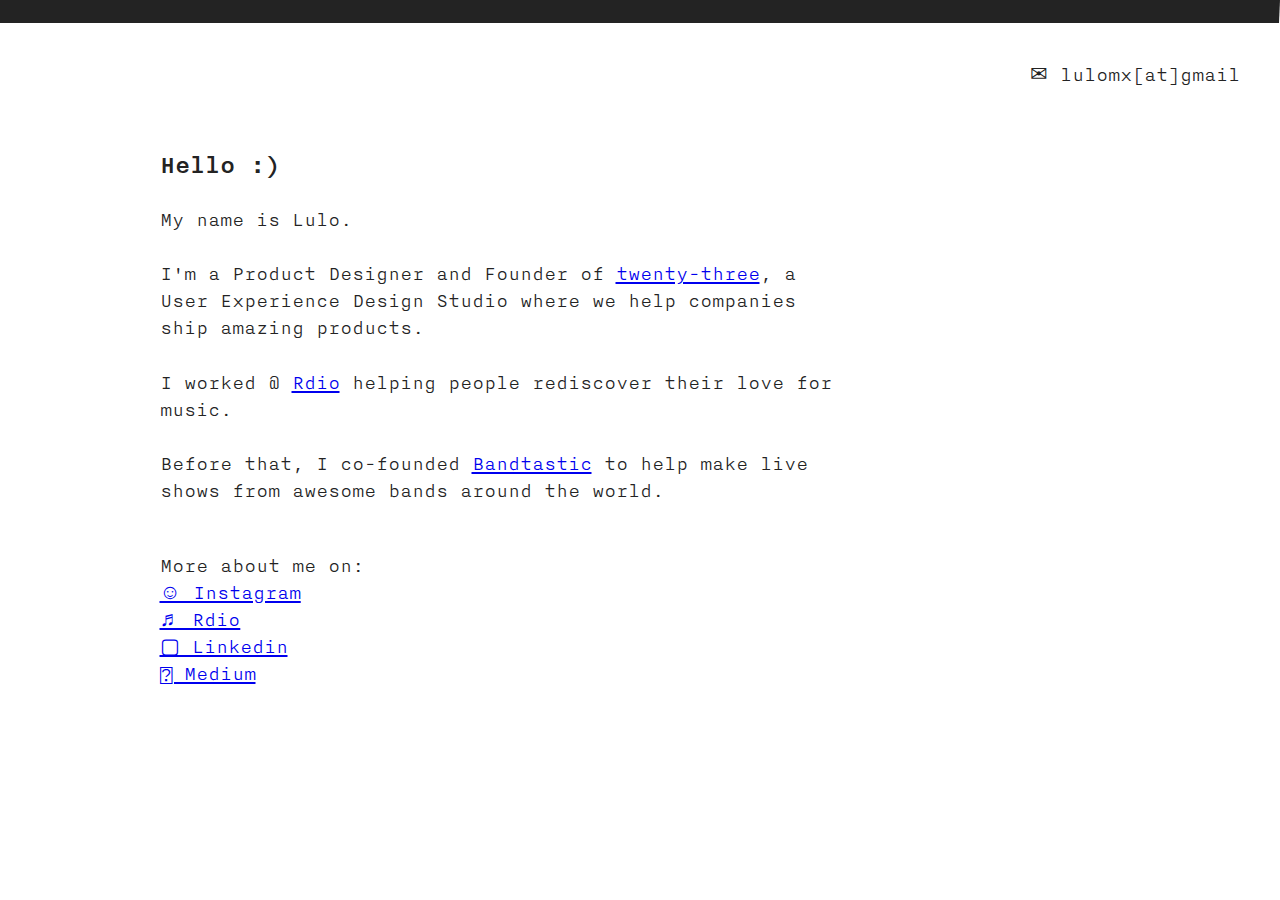
==== index.html @ 327b900b "Mail" ====
<!DOCTYPE html>
<html lang="es">
<head>
	<meta charset="utf-8">
	<meta name="description" content="Hello, my name is Lulo">
	<meta name="viewport" content="width=device-width, maximum-scale=1"/>
	<title>Lulo</title>
	<link rel="stylesheet" href="css/fonts.css">
	<link rel="stylesheet" href="css/style.css">
	 <script type="text/javascript">
      window.heap=window.heap||[],heap.load=function(t,e){window.heap.appid=t,window.heap.config=e;var a=document.createElement("script");a.type="text/javascript",a.async=!0,a.src=("https:"===document.location.protocol?"https:":"http:")+"//cdn.heapanalytics.com/js/heap.js";var n=document.getElementsByTagName("script")[0];n.parentNode.insertBefore(a,n);for(var o=function(t){return function(){heap.push([t].concat(Array.prototype.slice.call(arguments,0)))}},p=["identify","track"],c=0;c<p.length;c++)heap[p[c]]=o(p[c])};
      heap.load("2767887283");
    </script>

</head>
<body>

	<header>
		<h2>✉ lulomx[at]gmail</h2>
	</header>

	<div id="fullpage">
		<div><p> </div>
	</div>

	<div class="section" id="section0">
		  <div class="slide" id="slide1">
				<div class="project">
					<h3 class="title">Hello :)</h3>
					<p>My name is Lulo.</p>
					<p>I'm a Product Designer and Founder of <a href="http://twenty-three.co">twenty-three</a>, a User Experience Design Studio where we help companies ship amazing products.</p>
					<p>I worked @ <a href="http://rdio.com">Rdio</a> helping people rediscover their love for music.</p>
					 <p>Before that, I co-founded <a href="https://www.youtube.com/watch?v=xGBvg33LUSI">Bandtastic</a> to help make live shows from awesome bands around the world.</p>
					<br>
					<p class="links">More about me on:
					</br>
						<a href="http://instagram.com/lulomx">☺ Instagram</a>
						</br>
						<a href="http://www.rdio.com/people/lulomx/">♬ Rdio</a>
						</br>
						<a href="http://mx.linkedin.com/in/lulomx/">▢ Linkedin</a>
						</br>
						<a href="http://medium.com/@lulomx"> Medium</a>
					</p>
				</div>
			</div>

</body>
</html>
---- css/fonts.css ----
@font-face {
    font-family: 'nitti_black';
    src: url('fonts/nitti_black.eot');
    src: url('fonts/nitti_black.eot?#iefix') format('embedded-opentype'),
         url('fonts/nitti_black.woff') format('woff'),
         url('fonts/nitti_black.ttf') format('truetype'),
         url('fonts/nitti_black.svg#nitti_black') format('svg');
    font-weight: normal;
    font-style: normal;
}

@font-face {
    font-family: 'nitti_medium';
    src: url('fonts/nitti_medium.eot');
    src: url('fonts/nitti_medium.eot?#iefix') format('embedded-opentype'),
         url('fonts/nitti_medium.woff') format('woff'),
         url('fonts/nitti_medium.ttf') format('truetype'),
         url('fonts/nitti_medium.svg#nitti_medium') format('svg');
    font-weight: normal;
    font-style: normal;
}

@font-face {
    font-family: 'nitti_light';
    src: url('fonts/nitti_light.eot');
    src: url('fonts/nitti_light.eot?#iefix') format('embedded-opentype'),
         url('fonts/nitti_light.woff') format('woff'),
         url('fonts/nitti_light.ttf') format('truetype'),
         url('fonts/nitti_light.svg#nitti_light') format('svg');
    font-weight: normal;
    font-style: normal;
}
---- css/style.css ----
/* http://meyerweb.com/eric/tools/css/reset/
 * v2.0 | 20110126
 * License: none (public domain) */
html, body, div, span, applet, object, iframe,
h1, h2, h3, h4, h5, h6, p, blockquote, pre,
a, abbr, acronym, address, big, cite, code,
del, dfn, em, img, ins, kbd, q, s, samp,
small, strike, strong, sub, sup, tt, var,
b, u, i, center,
dl, dt, dd, ol, ul, li,
fieldset, form, label, legend,
table, caption, tbody, tfoot, thead, tr, th, td,
article, aside, canvas, details, embed,
figure, figcaption, footer, header, hgroup,
menu, nav, output, ruby, section, summary,
time, mark, audio, video {
  margin: 0;
  padding: 0;
  border: 0;
  font-size: 100%;
  font: inherit;
  vertical-align: baseline;
}

/* HTML5 display-role reset for older browsers */
article, aside, details, figcaption, figure,
footer, header, hgroup, menu, nav, section {
  display: block;
}

body {
  line-height: 1;
}

ol, ul {
  list-style: none;
}

blockquote, q {
  quotes: none;
}

blockquote:before, blockquote:after,
q:before, q:after {
  content: "";
  content: none;
}

table {
  border-collapse: collapse;
  border-spacing: 0;
}

body {
  color: #232323;
  font-size: 16px;
  font-family: "nitti_light", sans-serif;
  line-height: 1.3em;
}
@media only screen and (max-width: 960px) {
  body {
    font-size: 15px;
    line-height: 1.1em;
  }
}

header {
  color: #232323;
  position: absolute;
  right: 40px;
  top: 60px;
  z-index: 99999;
  text-align: right;
  line-height: 1.3em;
}
@media only screen and (max-width: 960px) {
  header {
    right: 25px;
    top: 40px;
  }
}
header h1 {
  font-size: 1.3em;
  font-family: "nitti_medium", sans-serif;
  margin-top: 0.3em;
}
@media only screen and (max-width: 960px) {
  header h1 {
    font-size: 1em;
  }
}
header h2 {
  font-size: 1.3em;
  font-family: "nitti_light", sans-serif;
  margin-top: 0.3em;
}
@media only screen and (max-width: 960px) {
  header h2 {
    font-size: 1em;
  }
}
header p {
  line-height: 2em;
  color: #232323;
  text-decoration: none;
}
@media only screen and (max-width: 960px) {
  header p {
    font-size: 0.8em;
  }
}
header img {
  width: 60px;
}
@media only screen and (max-width: 960px) {
  header img {
    width: 40px;
  }
}

#slide1, #slide2, #slide3 {
  background-color: white;
  border-right: solid 1px white;
  color: #232323;
}

#slide1 {
  border-top: solid 23px #232323;
}

div.project {
  margin: 8em auto 0;
  width: 960px;
  max-width: 960px;
}
@media only screen and (max-width: 960px) {
  div.project {
    width: 90%;
    max-width: 100%;
  }
}
div.project h3.title {
  font-family: "nitti_medium";
  font-size: 1.6em;
  line-height: 1.2em;
  margin-bottom: 1em;
  width: 70%;
}
@media only screen and (max-width: 960px) {
  div.project h3.title {
    width: 100%;
    font-size: 1.1em;
  }
}
div.project p {
  font-size: 1.3em;
  line-height: 1.3em;
  width: 70%;
  margin-bottom: 1.3em;
}
@media only screen and (max-width: 960px) {
  div.project p {
    width: 95%;
    font-size: 1em;
  }
}
div.project p span {
  font-weight: bold;
  font-style: normal;
  margin-top: 1em;
}

#slide1 p.quote {
  border-left: solid 1px #232323;
}

#slide2 p.quote {
  border-left: solid 1px #7bb000;
}

#slide3 p.quote {
  border-left: solid 1px #e90d8a;
}
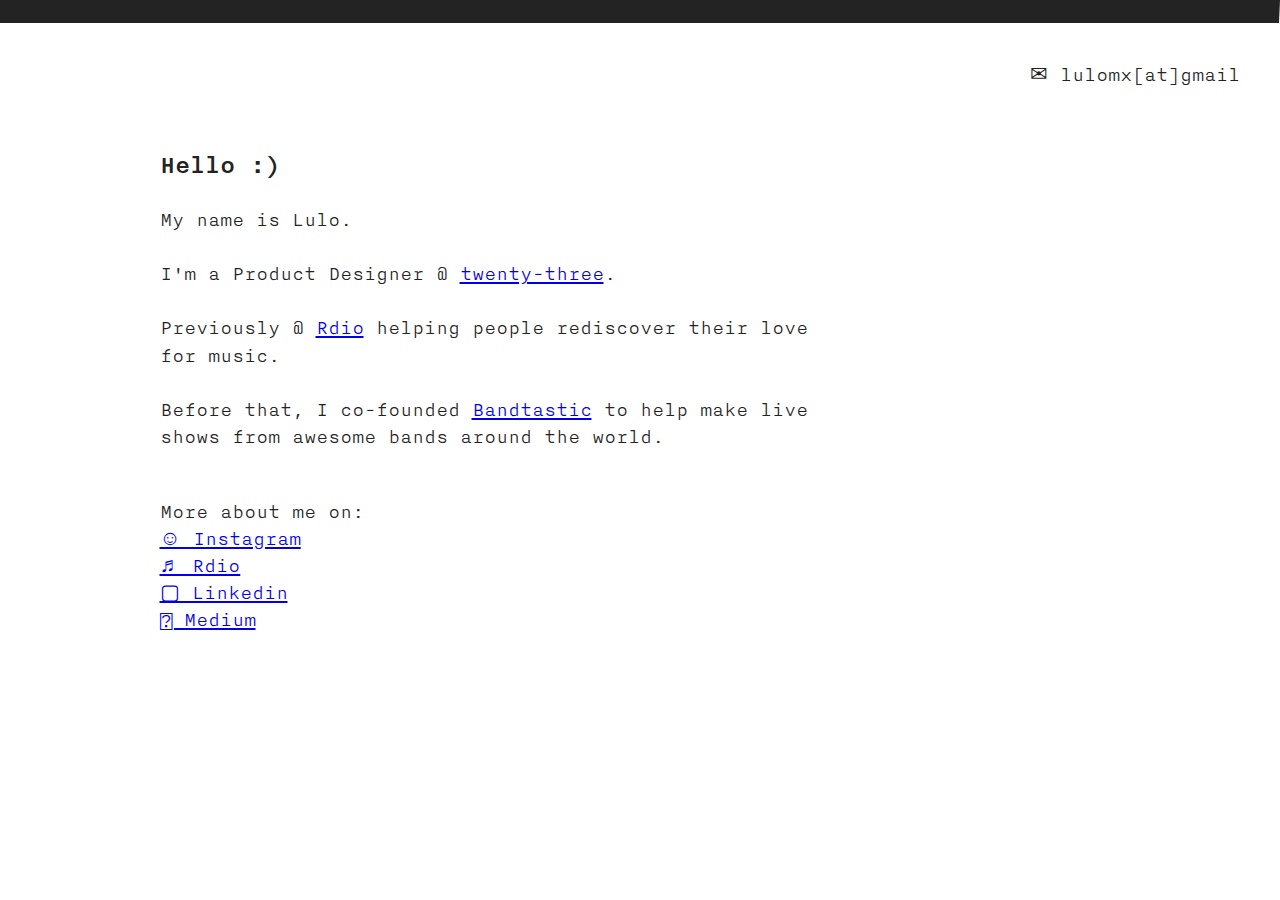
==== commit 3feeaed6: "Previously" ====
--- a/index.html
+++ b/index.html
@@ -28,9 +28,9 @@
 				<div class="project">
 					<h3 class="title">Hello :)</h3>
 					<p>My name is Lulo.</p>
-					<p>I'm a Product Designer and Founder of <a href="http://twenty-three.co">twenty-three</a>, a User Experience Design Studio where we help companies ship amazing products.</p>
-					<p>I worked @ <a href="http://rdio.com">Rdio</a> helping people rediscover their love for music.</p>
-					 <p>Before that, I co-founded <a href="https://www.youtube.com/watch?v=xGBvg33LUSI">Bandtastic</a> to help make live shows from awesome bands around the world.</p>
+					<p>I'm a Product Designer @ <a href="http://twenty-three.co">twenty-three</a>.
+					<p>Previously @ <a href="http://rdio.com">Rdio</a> helping people rediscover their love for music.</p>
+					<p>Before that, I co-founded <a href="https://www.youtube.com/watch?v=xGBvg33LUSI">Bandtastic</a> to help make live shows from awesome bands around the world.</p>
 					<br>
 					<p class="links">More about me on:
 					</br>
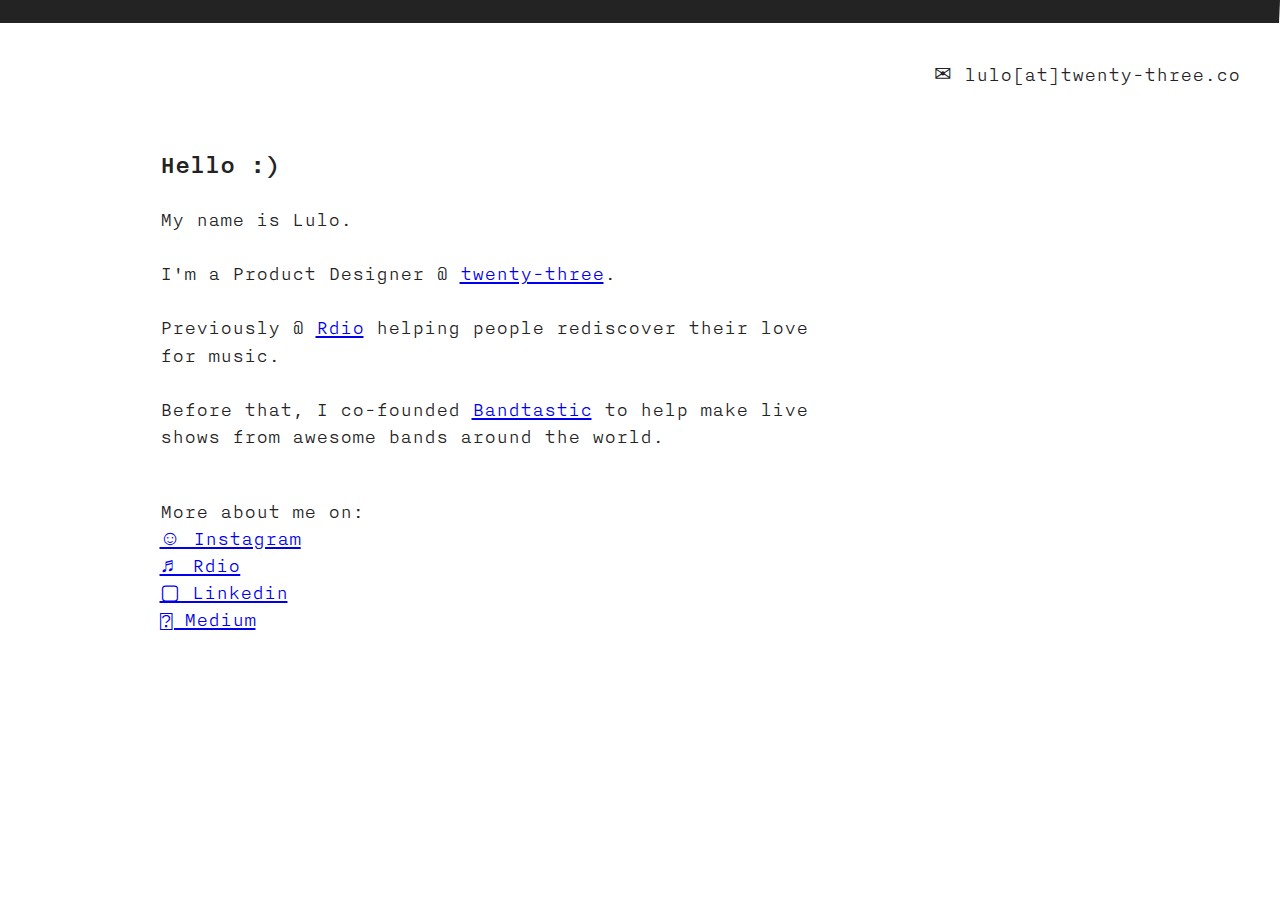
==== commit b85ff91f: "new mail" ====
--- a/index.html
+++ b/index.html
@@ -16,7 +16,7 @@
 <body>
 
 	<header>
-		<h2>✉ lulomx[at]gmail</h2>
+		<h2>✉ lulo[at]twenty-three.co</h2>
 	</header>
 
 	<div id="fullpage">
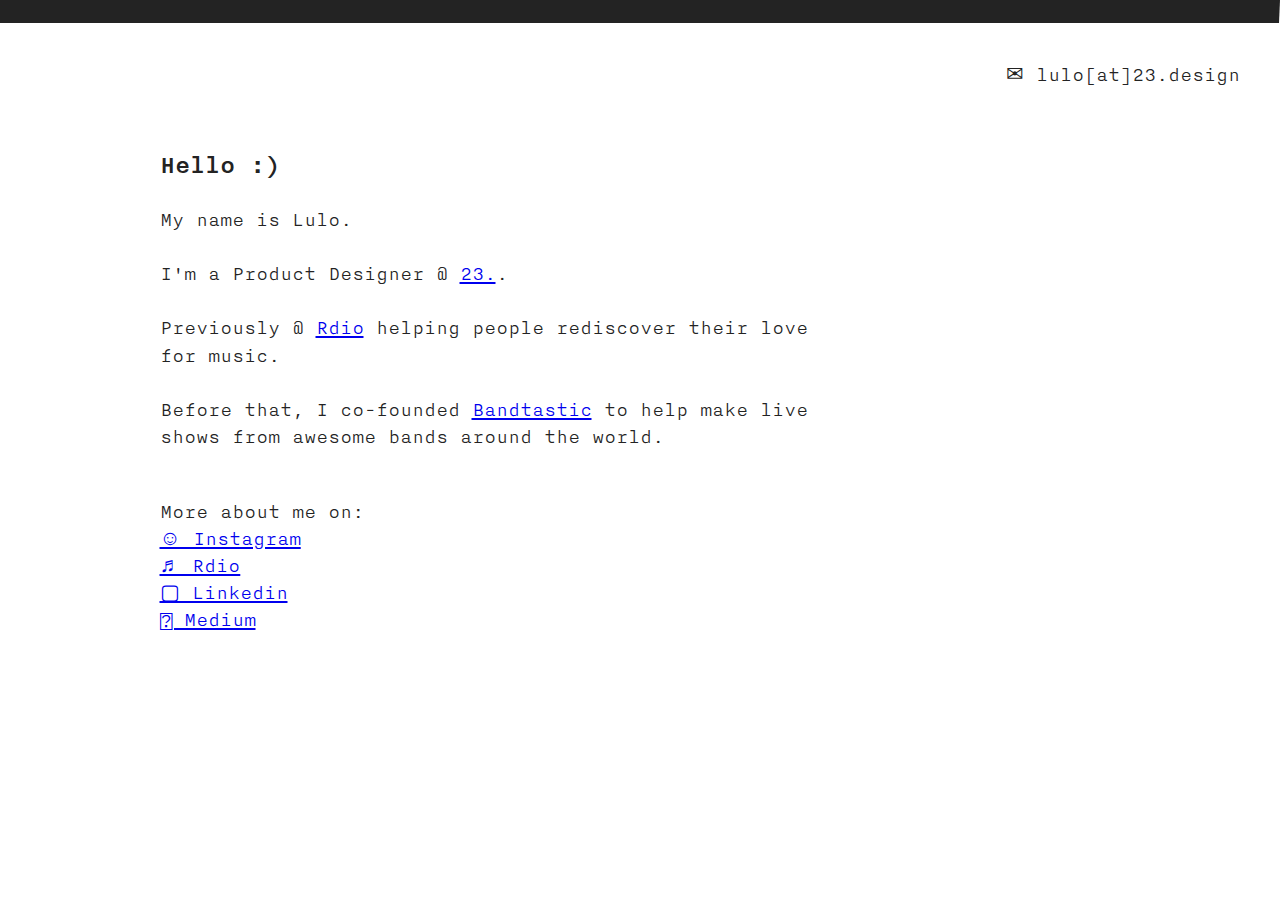
==== commit 5cd240e9: "New mail" ====
--- a/index.html
+++ b/index.html
@@ -16,7 +16,7 @@
 <body>
 
 	<header>
-		<h2>✉ lulo[at]twenty-three.co</h2>
+		<h2>✉ lulo[at]23.design</h2>
 	</header>
 
 	<div id="fullpage">
@@ -28,7 +28,7 @@
 				<div class="project">
 					<h3 class="title">Hello :)</h3>
 					<p>My name is Lulo.</p>
-					<p>I'm a Product Designer @ <a href="http://twenty-three.co">twenty-three</a>.
+					<p>I'm a Product Designer @ <a href="http://23.design">23.</a>.
 					<p>Previously @ <a href="http://rdio.com">Rdio</a> helping people rediscover their love for music.</p>
 					<p>Before that, I co-founded <a href="https://www.youtube.com/watch?v=xGBvg33LUSI">Bandtastic</a> to help make live shows from awesome bands around the world.</p>
 					<br>
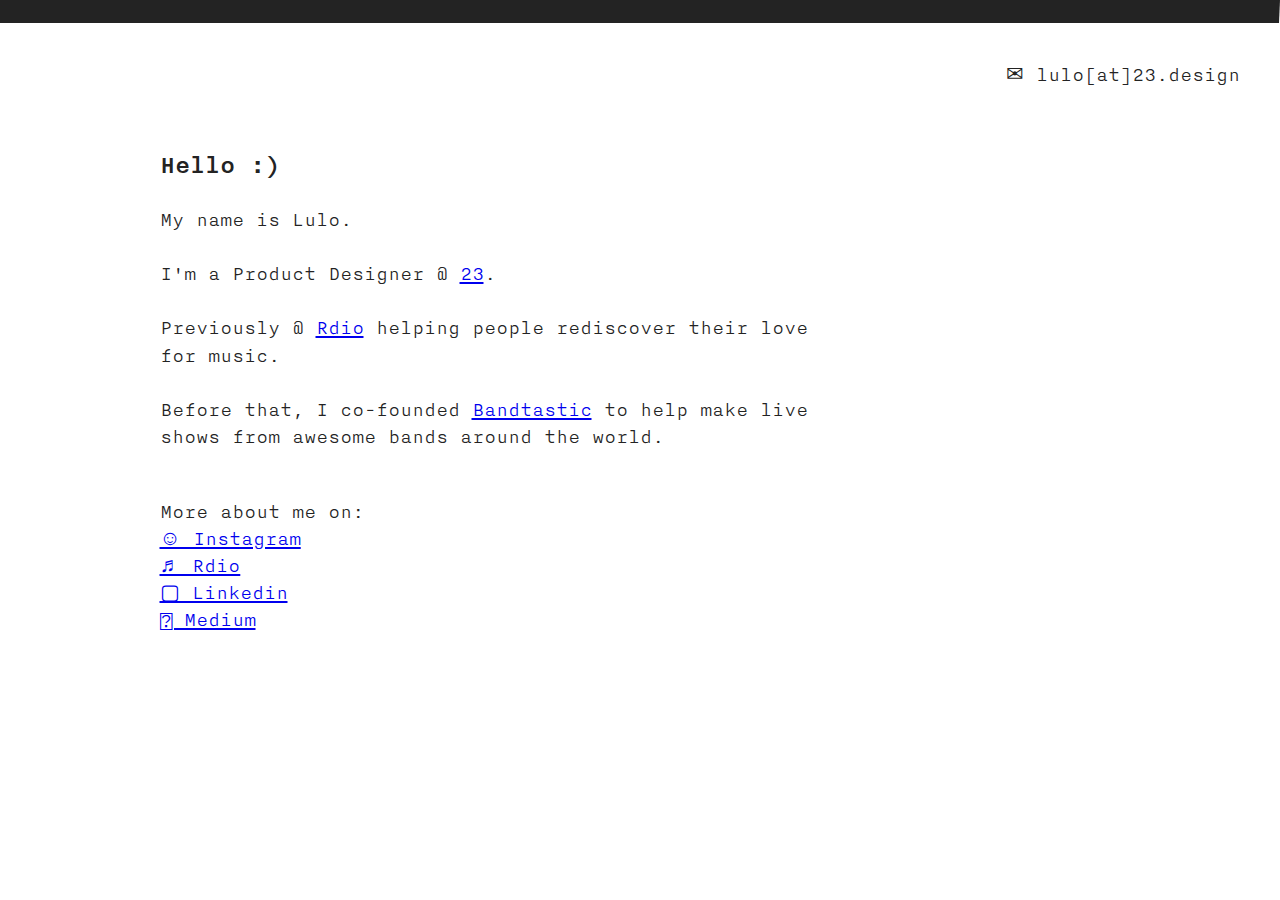
==== commit c92f70d1: "Extra period is gone" ====
--- a/index.html
+++ b/index.html
@@ -28,7 +28,7 @@
 				<div class="project">
 					<h3 class="title">Hello :)</h3>
 					<p>My name is Lulo.</p>
-					<p>I'm a Product Designer @ <a href="http://23.design">23.</a>.
+					<p>I'm a Product Designer @ <a href="http://23.design">23</a>.
 					<p>Previously @ <a href="http://rdio.com">Rdio</a> helping people rediscover their love for music.</p>
 					<p>Before that, I co-founded <a href="https://www.youtube.com/watch?v=xGBvg33LUSI">Bandtastic</a> to help make live shows from awesome bands around the world.</p>
 					<br>
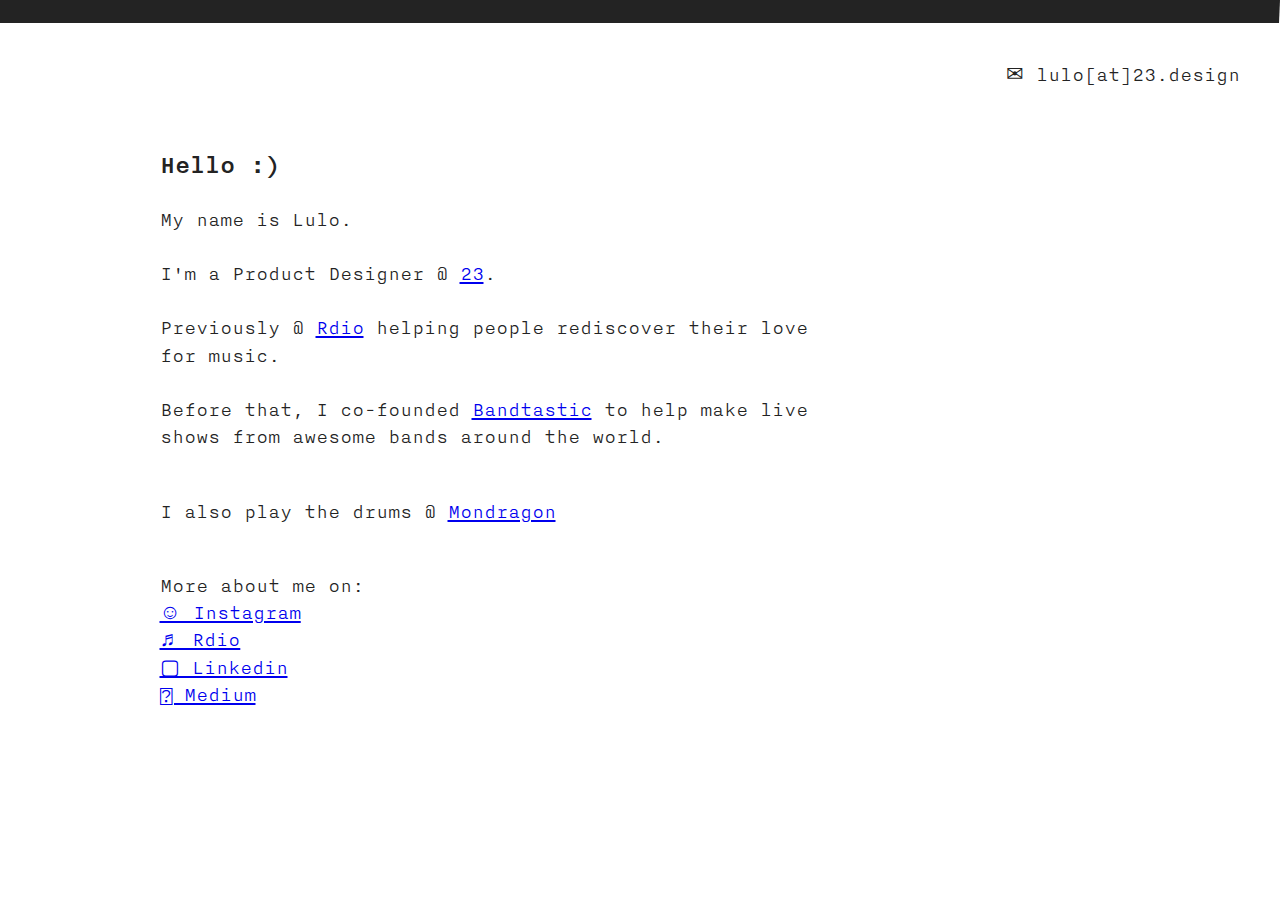
==== commit 68726fca: "Ad Mondragon" ====
--- a/index.html
+++ b/index.html
@@ -32,6 +32,8 @@
 					<p>Previously @ <a href="http://rdio.com">Rdio</a> helping people rediscover their love for music.</p>
 					<p>Before that, I co-founded <a href="https://www.youtube.com/watch?v=xGBvg33LUSI">Bandtastic</a> to help make live shows from awesome bands around the world.</p>
 					<br>
+					<p>I also play the drums @ <a href="http://mondragon.fm">Mondragon</a> </p>
+				</br>
 					<p class="links">More about me on:
 					</br>
 						<a href="http://instagram.com/lulomx">☺ Instagram</a>
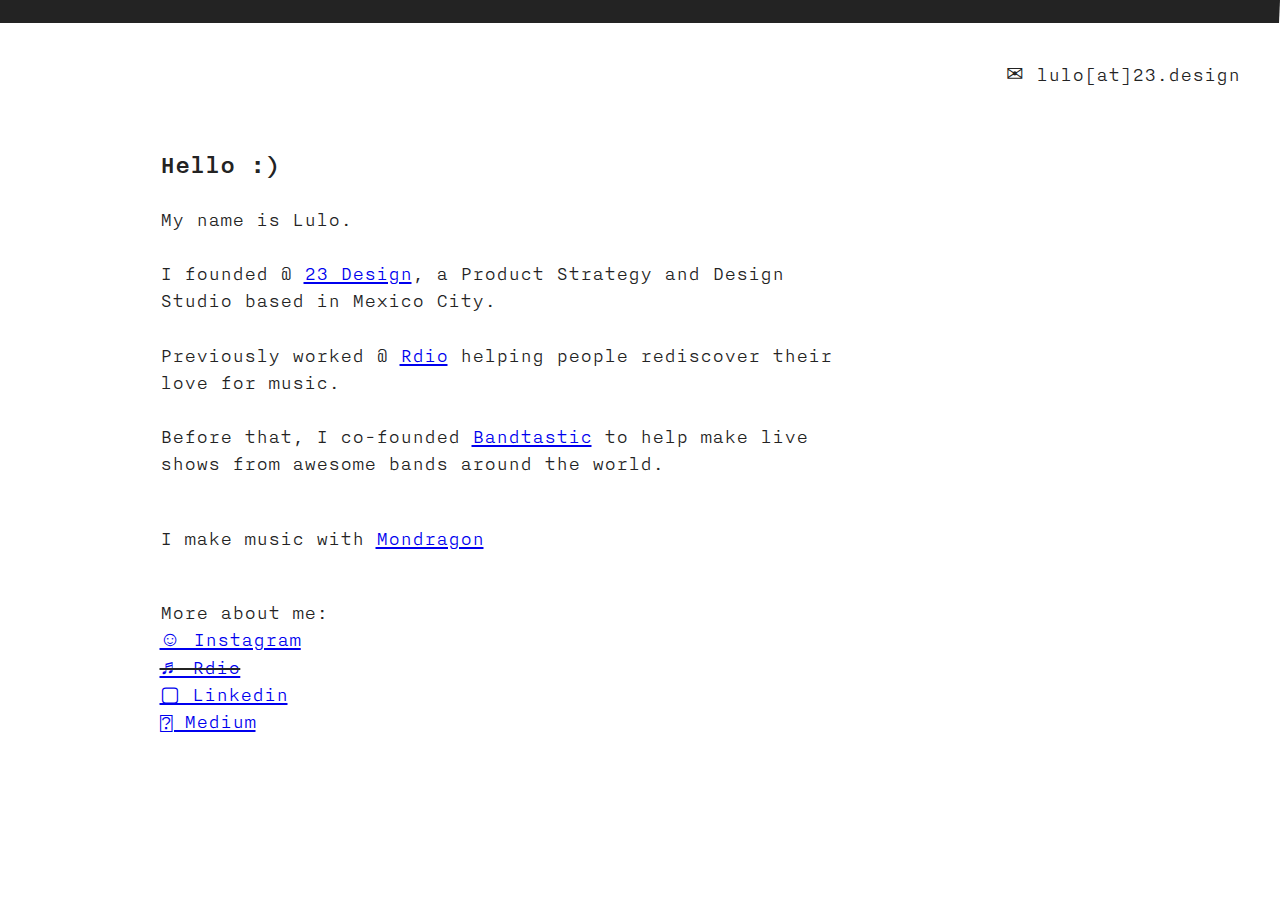
==== commit cceac274: "Update 2015" ====
--- a/index.html
+++ b/index.html
@@ -28,17 +28,17 @@
 				<div class="project">
 					<h3 class="title">Hello :)</h3>
 					<p>My name is Lulo.</p>
-					<p>I'm a Product Designer @ <a href="http://23.design">23</a>.
-					<p>Previously @ <a href="http://rdio.com">Rdio</a> helping people rediscover their love for music.</p>
+					<p>I founded @ <a href="http://23.design">23 Design</a>, a Product Strategy and Design Studio based in Mexico City.
+					<p>Previously worked @ <a href="http://rdio.com">Rdio</a> helping people rediscover their love for music.</p>
 					<p>Before that, I co-founded <a href="https://www.youtube.com/watch?v=xGBvg33LUSI">Bandtastic</a> to help make live shows from awesome bands around the world.</p>
 					<br>
-					<p>I also play the drums @ <a href="http://mondragon.fm">Mondragon</a> </p>
+					<p>I make music with <a href="http://mondragon.fm">Mondragon</a> </p>
 				</br>
-					<p class="links">More about me on:
+					<p class="links">More about me:
 					</br>
 						<a href="http://instagram.com/lulomx">☺ Instagram</a>
 						</br>
-						<a href="http://www.rdio.com/people/lulomx/">♬ Rdio</a>
+						<strike><a href="http://www.rdio.com/people/lulomx/">♬ Rdio</a></strike>
 						</br>
 						<a href="http://mx.linkedin.com/in/lulomx/">▢ Linkedin</a>
 						</br>
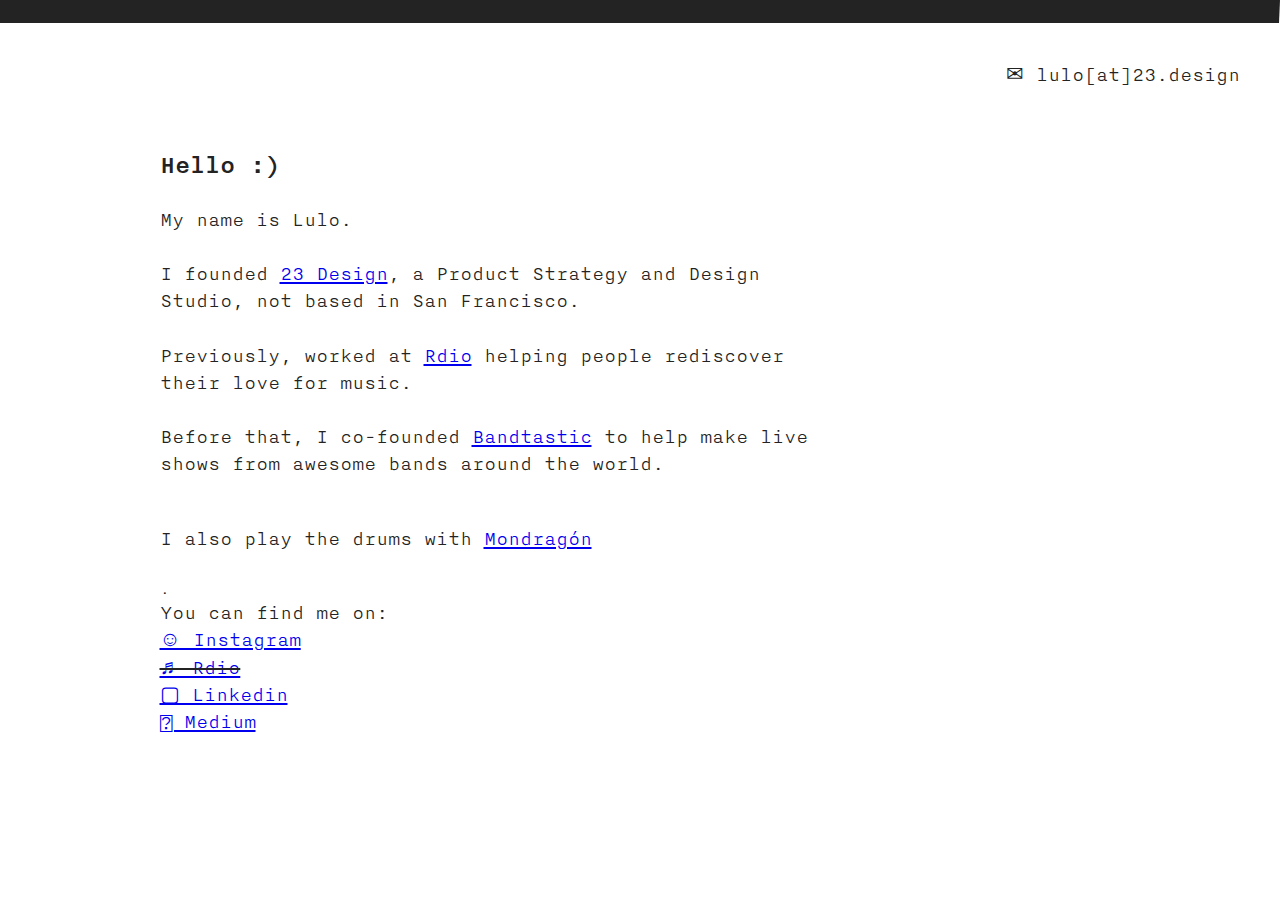
==== commit 3519a554: "Typo fixes" ====
--- a/index.html
+++ b/index.html
@@ -28,13 +28,13 @@
 				<div class="project">
 					<h3 class="title">Hello :)</h3>
 					<p>My name is Lulo.</p>
-					<p>I founded @ <a href="http://23.design">23 Design</a>, a Product Strategy and Design Studio based in Mexico City.
-					<p>Previously worked @ <a href="http://rdio.com">Rdio</a> helping people rediscover their love for music.</p>
+					<p>I founded <a href="http://23.design">23 Design</a>, a Product Strategy and Design Studio, not based in San Francisco.
+					<p>Previously, worked at <a href="http://rdio.com">Rdio</a> helping people rediscover their love for music.</p>
 					<p>Before that, I co-founded <a href="https://www.youtube.com/watch?v=xGBvg33LUSI">Bandtastic</a> to help make live shows from awesome bands around the world.</p>
 					<br>
-					<p>I make music with <a href="http://mondragon.fm">Mondragon</a> </p>
+					<p>I also play the drums with <a href="http://mondragon.fm">Mondragón</a> </p>.
 				</br>
-					<p class="links">More about me:
+					<p class="links">You can find me on:
 					</br>
 						<a href="http://instagram.com/lulomx">☺ Instagram</a>
 						</br>
